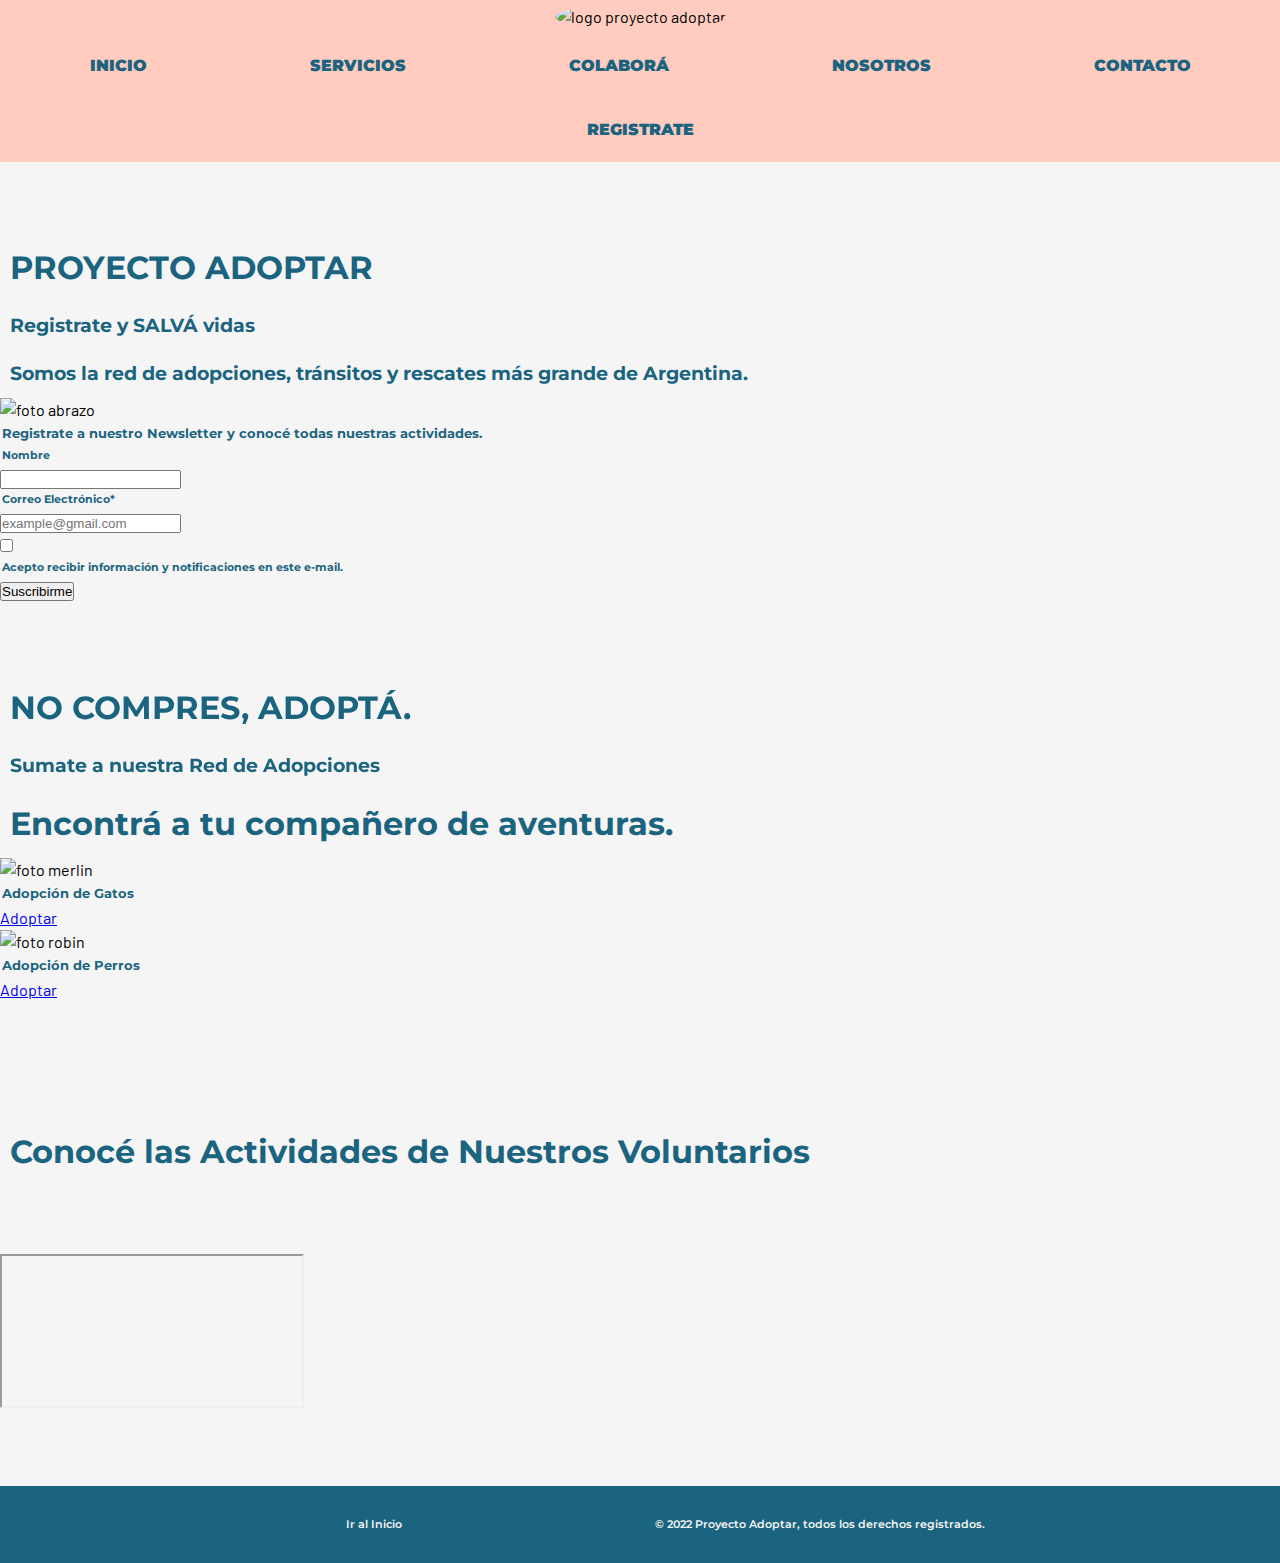
==== index.html @ e3247bb1 "first animations" ====
<!DOCTYPE html>
<html lang="en">
<head>
    <meta charset="UTF-8">
    <meta http-equiv="X-UA-Compatible" content="IE=edge">
    <meta name="viewport" content="width=device-width, initial-scale=1.0">
    <link rel="shortcut icon" href="./assets/img/faviconLogo/favicon-16x16.png">
    <link rel="preconnect" href="https://fonts.googleapis.com">
    <link rel="preconnect" href="https://fonts.gstatic.com" crossorigin>
    <link href="https://fonts.googleapis.com/css2?family=Barlow:wght@300&family=Montserrat:wght@100;500;600&display=swap" rel="stylesheet">
    <link
    rel="stylesheet"
    href="https://cdnjs.cloudflare.com/ajax/libs/animate.css/4.1.1/animate.min.css"
  />
    <link rel="stylesheet" href="css/animate.css">
    <link href="https://unpkg.com/aos@2.3.1/dist/aos.css" rel="stylesheet">
    <!-- CSS only -->
    <link href="https://cdn.jsdelivr.net/npm/bootstrap@5.2.1/dist/css/bootstrap.min.css" rel="stylesheet" integrity="sha384-iYQeCzEYFbKjA/T2uDLTpkwGzCiq6soy8tYaI1GyVh/UjpbCx/TYkiZhlZB6+fzT" crossorigin="anonymous">
    <link rel="stylesheet" href="./css/estilo.css">
    <title>Proyecto Adoptar</title>

</head>
<body>
    <header class="navBack">
        <nav>
            <ul class="menu">
                <div id="top"> 
                    <li><a href="index.html"></a><div id="top">
                    <img class="logo" src="./assets/img/logoround.png" alt="logo proyecto adoptar">
                    </li>
                </div>
        
                    <li class="item"><a href="index.html">INICIO</a></li>
                    <li class="item"><a href=#>SERVICIOS</a>
                        <ul class="submenu">
                            <li class="sub_i"><a href="./view/Adopciones.html">Red de Adopciones</a></li>
                            <li class="sub_i"><a href="./view/Sitters.html">Sitters</a></li>         
                        </ul>
                    </li>
                    <li class="item"><a href="#">COLABORÁ</a>
                        <ul class="submenu">
                            <li class="sub_i"><a href="./view/Donaciones.html">Donaciones</a></li>
                            <li class="sub_i"><a href="./view/Voluntariado.html">Voluntariado</a></li>         
                        </ul>
                    </li>
                    <li class="item"><a href="./view/Nosotros.html">NOSOTROS</a></li>
                    <li class="item"><a href="./view/Contacto.html">CONTACTO</a></li>
                    <li class="item"><a href="./view/Registrate.html">REGISTRATE</a></li> 
            </ul>
        </nav>
    </header>
    <br><br><br>

    <main>
    <section class="container">
        <section class="row col-lg-12 fs-1 bg-info rounded bg-opacity-50 p-5">
                <div class="wow">
                    <h1 class="wow animate__animated animate__fadeInDown">PROYECTO ADOPTAR</h1>
                    <h3 class="wow animate__animated animate__fadeInUp">Registrate y SALVÁ vidas</h3>
                </div>
        </section>
        <section class="row">
            <div class="col-lg-12 text-center p-3 mt-5 mb-5">
                <h3>
                    Somos la red de adopciones, tránsitos y rescates más grande de Argentina.
                </h3>  
            </div>
        </section>

        <section class="row">

                <div class="col-lg-8 col-md-6 col-sm-12 d-flex justify-content-center p-2">
                    <img  src="./assets/img/fondo4.jpg" class="img-fluid rounded img1" alt="foto abrazo">
                </div>   
                <div class="col-lg-4 col-md-6 col-sm-12 p-2">
                    <div class="bg-success text-center rounded bg-opacity-25 h-100 d-flex flex-column justify-content-center p-3">
                        <h5>Registrate a nuestro Newsletter y conocé todas nuestras actividades.</h5>
                        <form>
                            <div class="m-3">
                            <label for="name1" class="form-label"> <h6>Nombre</h6> </label>
                            <input type="text" class="form-control" id="">
                            </div>
                            <div class="m-3">
                              <label for="email1" class="form-label"><h6>Correo Electrónico*</h6> </label>
                              <input type="email" class="form-control" id="email1"  required placeholder="example@gmail.com">
                            </div>
                            <div class="p-20 justify-self-center form-check d-flex justify-content-center">
                                <input type="checkbox" class="form-check-input" id="exampleCheck1">
                                <label class="form-check-label" for="exampleCheck1"><h6>Acepto recibir información y notificaciones en este e-mail.</h6> </label>
                              </div>
                              <button type="submit" class="btn btn-success bg-opacity-50 text-light">Suscribirme</button>
                            </form>
                    </div>
                </div>
            </div>
           </section>
        </section>
    </section>
<br><br><br>
    <section class="container">
        <section>
            <section class="row col-lg-12 fs-1 bg-info rounded bg-opacity-50 p-5">
                <div>
                    <h1 data-aos="zoom-in-left">NO COMPRES, ADOPTÁ.</h1>
                    <h3 data-aos="zoom-in-right">Sumate a nuestra Red de Adopciones</h3>
                </div>
        </section>
  
            <section class="row">
                <div class="col-12 text-center bg-transparent p-5">
                    <h1>Encontrá a tu compañero de aventuras.</h1>
                </div>
            </section >
            
            <section class="d-flex flex-column align-items-center flex-md-row justify-content-around">
                <div class="text-center p-3">
                    <div class="card" style="width: 18rem;">
                        <img class="img-fluid" src="./assets/img/adopta1.jpg" class="card-img-top" alt="foto merlin">
                        <div class="card-body">
                          <h5 class="card-title">Adopción de Gatos</h5>
                          <a href="./view/adopciones.html" class="btn btn-primary bg-opacity-50 text-center">Adoptar</a>
                        </div>
                      </div>
                </div>
                <div class="text-center p-3 mb-3">
                    <div class="card" style="width: 18rem;">
                        <img class="img-fluid" src="./assets/img/adopta2.jpg" class="card-img-top" alt="foto robin">
                        <div class="card-body">
                          <h5 class="card-title">Adopción de Perros</h5>
                          <a href="./view/adopciones.html" class="btn btn-primary bg-opacity-50 text-center">Adoptar</a>
                        </div>
                      </div>
                </div>
            </section>
                
                <section class="container">
                    <section class="row col-lg-12 fs-1 bg-info rounded bg-opacity-50 p-5">
                        <div>
                            <h1 data-aos="zoom-in-right">VOS TAMBIEN PODES COLABORAR</h1>
                        </div>
                        <div>                  
                            <h3 data-aos="zoom-in-left">Participá como voluntario y ayudanos a ayudar</h3>
                        </div>
                    </section>
                
                <section>
                <div class="row col-12 bg-transparent text-center p-3">
                    <h1 >Conocé las Actividades de Nuestros Voluntarios</h1>
                </div>
                
                <div class="row">
                
                    <div class="col-lg-4 col-md-6 col-sm-12 bg-success bg-opacity-25 text-center d-flex align-items-center rounded py-3">
                            <div>
                                <h4 class="p-2" data-aos="zoom-out-down">Inscribite como voluntario para participar de nuestra Red de ayuda.</h4>
                                <button data-aos="zoom-out-up" type="submit" class="btn btn-success bg-opacity-50 text-light"> Suscribirme</button>
                            </div>
                    </div>
                    <div class="col-lg-8 col-md-6 col-sm-12 bg-transparent text-center py-3 d-flex justify-content-center">
                        <div class="video1 ratio ratio-16x9 ">
                            <iframe src="https://www.youtube.com/embed/-IYPuUjU8DU"title="YouTube video" allowfullscreen></iframe>
                          </div>
                    </div>
                </div>    
            </section> 

        </section>
        </section>
      <br><br><br>
    </main>
    <footer>
        <ul>
            <div class="footElement">
                <li class="footElement"><a class="footElement"href="#top">Ir al Inicio</a></li>
            </div class="footElement">
            <div class="footElement"> 
                <p class="footElement">© 2022 Proyecto Adoptar, todos los derechos registrados.</p>
            </div>   
        </ul>
    </footer>
    <!-- JavaScript Bundle with Popper -->
    <script src="https://cdn.jsdelivr.net/npm/bootstrap@5.2.1/dist/js/bootstrap.bundle.min.js" integrity="sha384-u1OknCvxWvY5kfmNBILK2hRnQC3Pr17a+RTT6rIHI7NnikvbZlHgTPOOmMi466C8" crossorigin="anonymous"></script>   
    <script src="js/wow.min.js"></script>
    <script>
    new WOW().init();
    </script>
    <script src="https://unpkg.com/aos@2.3.1/dist/aos.js"></script>
        <script> 
            AOS.init({ 
            easing: 'ease-out-back',duration: 2000})
        </script>
</body>
</html>
---- css/estilo.css ----
* {
    margin: 0;
    padding: 0;
    box-sizing: border-box;
}
html{
    height: 100vh;
}
body{
    background-color: whitesmoke;
    font-family: 'Barlow';
    line-height: 1.5;  
    min-height: 80vh;
}


h1, h2, h3,h4 {
    font-family: 'Montserrat';
    color:  #1b647f;
    padding: 10px; 
}

h5, h6{
    font-family: 'Montserrat';
    color:  #1b647f;
    padding: 2px; 
}  
  

#top{
    text-align: center;
}
.logo{
    width: 80px;
    border-radius: 50%;
    padding: 5px;
}

nav{
    text-align: center;
}
.menu{
    list-style-type: none;
    background-color: #ffccbf;
    padding: 0px;
    width: 100%;
    margin: 0 ;
}
.menu .item{
    display: inline-block;
    position: relative;
    font-family: 'Montserrat';
    font-size: 1rem;
    font-weight: 600;
    text-align: center;
    padding: 0px 60px 0px 60px;
    color:  #1b647f;
}

.menu .submenu{
    display: absolute;
    display: none;
}
.menu .submenu .sub_i{
    display: block;
    font-size: 0.9rem;
    text-align: left;
    padding: 0;
    position: initial;
}
.menu .item a{
    color: #1b647f;
    text-decoration: none;
    font-weight: bolder;
    display: inline-block;
    padding: 20px;
}
.menu .item a:hover{
    color: #fc485d;
}
.menu .item:hover .submenu{
    display: block;
    color: aliceblue;
    list-style: none;
    position: absolute;
    background-color: #ffccbf;
    font-size: 0.9rem;
}
.menu .sub_i:hover a{
   background-color: #ffccbf;
    color: #fc485d;
}
.section{
    background-color:#aed4d5;
    
    background-repeat: no-repeat;
    background-position: right;
    background-size: 50%;
    width: 100%;
    height: 250px;
    font-size: 2rem;
    padding: 40px;
    overflow: auto;
}
.one{
    background-image: url(../assets/img/fondoabrazotc.png);
} 
.pa{
    margin-left: 150px;
    text-align: left;
}

.tituloAdoptados{
    text-align: center;
    font-size: 1.5rem;
}
.fotosAdoptados{
    display: flex;
    flex-direction: row;
    flex-wrap: nowrap;
    justify-content: space-around;
    align-items: center;
}

.nombresAdoptados{
    display: flex;
    flex-direction: row;
    flex-wrap: nowrap;
    justify-content: space-around;
    align-items: center;
    font-family: 'Montserrat';
    font-size: 1.5rem;
    color:  #1b647f;
}

.enAdopcion{
    display: flex;
    flex-direction: row;
    flex-wrap: nowrap;
    justify-content: space-around;
    align-items: center;
}
.nombresEnAdopcion{
    display: flex;
    flex-direction: row;
    flex-wrap: nowrap;
    justify-content: space-around;
    align-items: center;
    font-family: 'Montserrat';
    font-size: 1.5rem;
    color:  #1b647f;
    padding: 10px;

}
.nEA{
    
    padding: 0px 180px 0px 180px;
    margin: 0px 250px 0px 250px;        
    display: inline-block;
    display: inline-block;
    text-align: center;
}



.section4{
    position: center;
    
}
.videoRescate{
   
}

.titleRescate{
    text-align: center;
}



footer{
    list-style-type: none;
    background-color: #1b647f;
    padding: 0px;
    bottom: 0%;
    width: 100%;
    text-align: center;


}
.footElement{
    color: whitesmoke;
    display: inline-block;
    font-family: 'Montserrat';
    font-size: 0.7rem;
    font-weight: 600;
    text-align: center;
    padding: 10px 50px;
    text-decoration: none;
}
.footer .footElement a{
    color: whitesmoke;
    text-decoration: none;
    font-weight: bolder;
    display: inline-block;
    text-align: center;
}
.footElement a:hover{
    color: #fc485d;
    text-decoration: none;
    text-align: center;
}
.titleAdopciones{
    display: flex;
    flex-direction: column;
    justify-content: center;
    align-items: center;
    
}
.formAdopciones{
    display: flex;
    flex-direction: column;
    justify-content: center;
    align-items: center;
    padding: 10px;
    font-family: 'Barlow'

}
.formAdopciones .b{
    padding: 5px;
}
.titleNosotros {
    display: flex;
    flex-direction: column;
    justify-content: center;
    align-items: center;
    padding: 10px;
}

.pNosotros{
    display: flex;
    flex-direction: column;
    justify-content: center;
    align-items: center;
    padding: 10px;
    margin: 10px 70px;
}
.sectionPhNosotros{
    display: flex;
    align-items: center;
    justify-content: center;
}
.phNosotros{
    display: flex;
    flex-direction: column;
    align-items: center;
    justify-content: center;
    align-items: center;
    padding: 10px;
    position: center;

}

.register{
    display: flex;
    flex-direction: column;
    align-items: center;
    justify-content: center;
    align-items: center;
    margin: 20px
}

.form  div{
    padding: 10px;
} 
.form .b{
    padding: 5px;
    margin 10px;
    display: inline;
}
.formSitters{
    display: flex;
    flex-direction: column;
    justify-content: center;
    align-items: center;
    font-family: 'Barlow'
}
.formSitters div{
    padding: 10px;
}
.formSitters .b{
    padding: 5px: 
    
}

    

.donacion{
    display: flex;
    flex-direction: column;
    justify-content: center;
    align-items: center;
    padding: 10px;
}
.donacion h3{
    margin: 10px 100px;
    justify-content: space-around;

}

.bg-info{
    bs-bg-opacity: 0.5
}

.img1 {
    object-fit: cover;
    width: 100%;
    height: 400px;
}
.video1{
    max-width: 600px;
    
}

/* here we will animate the party */

.btn {
    transition: all 2s;
}
.btn:hover{
    transform: scale(1.1,1.1);  
}
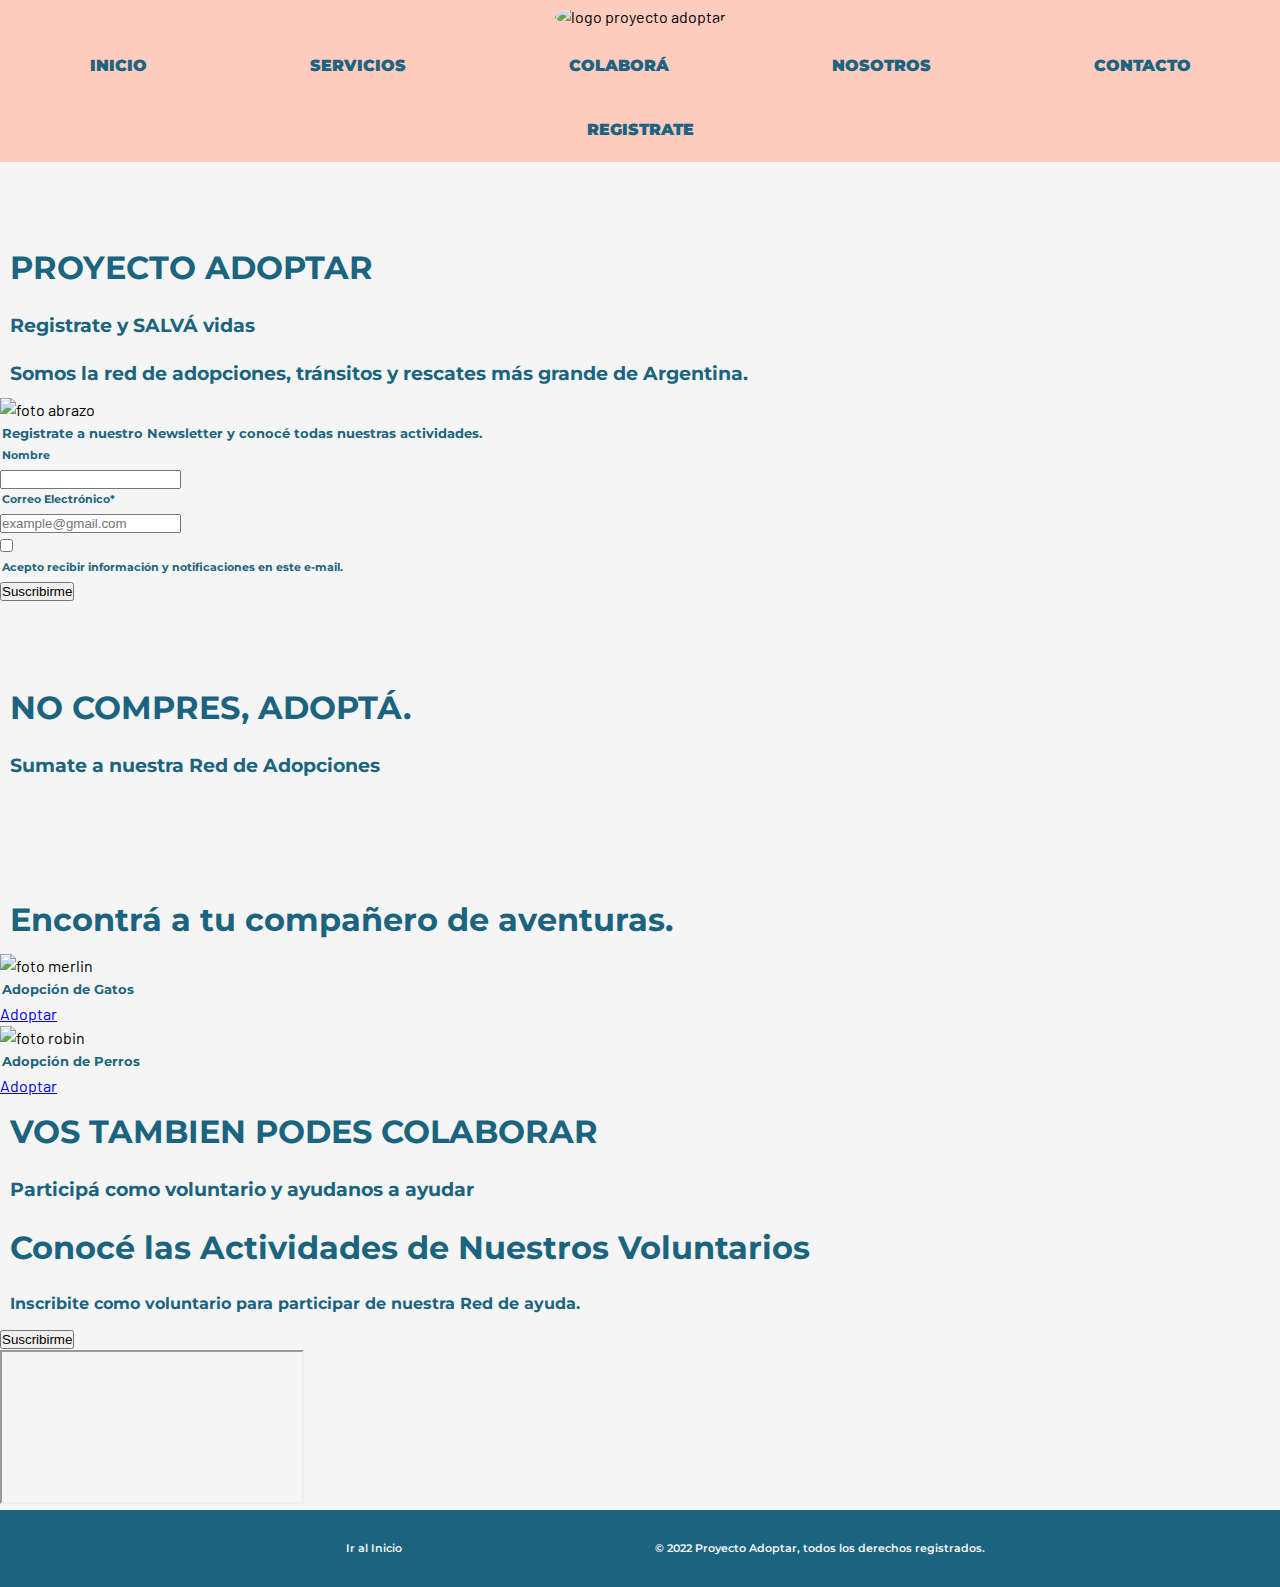
==== commit 1dc451a4: "footer" ====
--- a/index.html
+++ b/index.html
@@ -8,17 +8,11 @@
     <link rel="preconnect" href="https://fonts.googleapis.com">
     <link rel="preconnect" href="https://fonts.gstatic.com" crossorigin>
     <link href="https://fonts.googleapis.com/css2?family=Barlow:wght@300&family=Montserrat:wght@100;500;600&display=swap" rel="stylesheet">
-    <link
-    rel="stylesheet"
-    href="https://cdnjs.cloudflare.com/ajax/libs/animate.css/4.1.1/animate.min.css"
-  />
-    <link rel="stylesheet" href="css/animate.css">
-    <link href="https://unpkg.com/aos@2.3.1/dist/aos.css" rel="stylesheet">
     <!-- CSS only -->
     <link href="https://cdn.jsdelivr.net/npm/bootstrap@5.2.1/dist/css/bootstrap.min.css" rel="stylesheet" integrity="sha384-iYQeCzEYFbKjA/T2uDLTpkwGzCiq6soy8tYaI1GyVh/UjpbCx/TYkiZhlZB6+fzT" crossorigin="anonymous">
-    <link rel="stylesheet" href="./css/estilo.css">
+
     <title>Proyecto Adoptar</title>
-
+    <link rel="stylesheet" href="css/estilo.css">
 </head>
 <body>
     <header class="navBack">
@@ -33,19 +27,19 @@
                     <li class="item"><a href="index.html">INICIO</a></li>
                     <li class="item"><a href=#>SERVICIOS</a>
                         <ul class="submenu">
-                            <li class="sub_i"><a href="./view/Adopciones.html">Red de Adopciones</a></li>
-                            <li class="sub_i"><a href="./view/Sitters.html">Sitters</a></li>         
+                            <li class="sub_i"><a href="./view/adopciones.html">Red de Adopciones</a></li>
+                            <li class="sub_i"><a href="./view/sitters.html">Sitters</a></li>         
                         </ul>
                     </li>
                     <li class="item"><a href="#">COLABORÁ</a>
                         <ul class="submenu">
-                            <li class="sub_i"><a href="./view/Donaciones.html">Donaciones</a></li>
-                            <li class="sub_i"><a href="./view/Voluntariado.html">Voluntariado</a></li>         
+                            <li class="sub_i"><a href="./view/donaciones.html">Donaciones</a></li>
+                            <li class="sub_i"><a href="./view/voluntariado.html">Voluntariado</a></li>         
                         </ul>
                     </li>
-                    <li class="item"><a href="./view/Nosotros.html">NOSOTROS</a></li>
-                    <li class="item"><a href="./view/Contacto.html">CONTACTO</a></li>
-                    <li class="item"><a href="./view/Registrate.html">REGISTRATE</a></li> 
+                    <li class="item"><a href="./view/nosotros.html">NOSOTROS</a></li>
+                    <li class="item"><a href="./view/contacto.html">CONTACTO</a></li>
+                    <li class="item"><a href="./view/registrate.html">REGISTRATE</a></li> 
             </ul>
         </nav>
     </header>
@@ -54,9 +48,9 @@
     <main>
     <section class="container">
         <section class="row col-lg-12 fs-1 bg-info rounded bg-opacity-50 p-5">
-                <div class="wow">
-                    <h1 class="wow animate__animated animate__fadeInDown">PROYECTO ADOPTAR</h1>
-                    <h3 class="wow animate__animated animate__fadeInUp">Registrate y SALVÁ vidas</h3>
+                <div>
+                    <h1>PROYECTO ADOPTAR</h1>
+                    <h3>Registrate y SALVÁ vidas</h3>
                 </div>
         </section>
         <section class="row">
@@ -101,13 +95,13 @@
         <section>
             <section class="row col-lg-12 fs-1 bg-info rounded bg-opacity-50 p-5">
                 <div>
-                    <h1 data-aos="zoom-in-left">NO COMPRES, ADOPTÁ.</h1>
-                    <h3 data-aos="zoom-in-right">Sumate a nuestra Red de Adopciones</h3>
+                    <h1>NO COMPRES, ADOPTÁ.</h1>
+                    <h3>Sumate a nuestra Red de Adopciones</h3>
                 </div>
         </section>
-  
+        <br><br><br><br>
             <section class="row">
-                <div class="col-12 text-center bg-transparent p-5">
+                <div class="col-12 text-center bg-transparent py-3">
                     <h1>Encontrá a tu compañero de aventuras.</h1>
                 </div>
             </section >
@@ -136,37 +130,32 @@
                 <section class="container">
                     <section class="row col-lg-12 fs-1 bg-info rounded bg-opacity-50 p-5">
                         <div>
-                            <h1 data-aos="zoom-in-right">VOS TAMBIEN PODES COLABORAR</h1>
-                        </div>
-                        <div>                  
-                            <h3 data-aos="zoom-in-left">Participá como voluntario y ayudanos a ayudar</h3>
+                            <h1>VOS TAMBIEN PODES COLABORAR</h1>
+                            <h3>Participá como voluntario y ayudanos a ayudar</h3>
                         </div>
                     </section>
                 
                 <section>
-                <div class="row col-12 bg-transparent text-center p-3">
-                    <h1 >Conocé las Actividades de Nuestros Voluntarios</h1>
+                <div class="row col-12 bg-transparent text-center p-md-5 p-sm-3">
+                    <h1>Conocé las Actividades de Nuestros Voluntarios</h1>
                 </div>
                 
                 <div class="row">
                 
                     <div class="col-lg-4 col-md-6 col-sm-12 bg-success bg-opacity-25 text-center d-flex align-items-center rounded py-3">
                             <div>
-                                <h4 class="p-2" data-aos="zoom-out-down">Inscribite como voluntario para participar de nuestra Red de ayuda.</h4>
-                                <button data-aos="zoom-out-up" type="submit" class="btn btn-success bg-opacity-50 text-light"> Suscribirme</button>
+                                <h4 class="p-2">Inscribite como voluntario para participar de nuestra Red de ayuda.</h4>
+                                <button type="submit" class="btn btn-success bg-opacity-50 text-light"> Suscribirme</button>
                             </div>
                     </div>
                     <div class="col-lg-8 col-md-6 col-sm-12 bg-transparent text-center py-3 d-flex justify-content-center">
                         <div class="video1 ratio ratio-16x9 ">
                             <iframe src="https://www.youtube.com/embed/-IYPuUjU8DU"title="YouTube video" allowfullscreen></iframe>
-                          </div>
+                    </div>
                     </div>
                 </div>    
             </section> 
-
         </section>
-        </section>
-      <br><br><br>
     </main>
     <footer>
         <ul>
@@ -175,19 +164,12 @@
             </div class="footElement">
             <div class="footElement"> 
                 <p class="footElement">© 2022 Proyecto Adoptar, todos los derechos registrados.</p>
-            </div>   
+            </div>
+          
+        </div>
         </ul>
     </footer>
     <!-- JavaScript Bundle with Popper -->
-    <script src="https://cdn.jsdelivr.net/npm/bootstrap@5.2.1/dist/js/bootstrap.bundle.min.js" integrity="sha384-u1OknCvxWvY5kfmNBILK2hRnQC3Pr17a+RTT6rIHI7NnikvbZlHgTPOOmMi466C8" crossorigin="anonymous"></script>   
-    <script src="js/wow.min.js"></script>
-    <script>
-    new WOW().init();
-    </script>
-    <script src="https://unpkg.com/aos@2.3.1/dist/aos.js"></script>
-        <script> 
-            AOS.init({ 
-            easing: 'ease-out-back',duration: 2000})
-        </script>
+    <script src="https://cdn.jsdelivr.net/npm/bootstrap@5.2.1/dist/js/bootstrap.bundle.min.js" integrity="sha384-u1OknCvxWvY5kfmNBILK2hRnQC3Pr17a+RTT6rIHI7NnikvbZlHgTPOOmMi466C8" crossorigin="anonymous"></script>    
 </body>
 </html>--- a/css/estilo.css
+++ b/css/estilo.css
@@ -9,15 +9,19 @@
 body{
     background-color: whitesmoke;
     font-family: 'Barlow';
-    line-height: 1.5;  
-    min-height: 80vh;
-}
-
+    line-height: 1.5;
+    
+}
+
+main{
+    min-height: 75vh;
+}
 
 h1, h2, h3,h4 {
     font-family: 'Montserrat';
     color:  #1b647f;
-    padding: 10px; 
+    padding: 10px;
+    
 }
 
 h5, h6{
@@ -25,8 +29,6 @@
     color:  #1b647f;
     padding: 2px; 
 }  
-  
-
 #top{
     text-align: center;
 }
@@ -320,12 +322,7 @@
     max-width: 600px;
     
 }
-
-/* here we will animate the party */
-
-.btn {
-    transition: all 2s;
-}
-.btn:hover{
-    transform: scale(1.1,1.1);  
+.navBack{
+    
+    
 }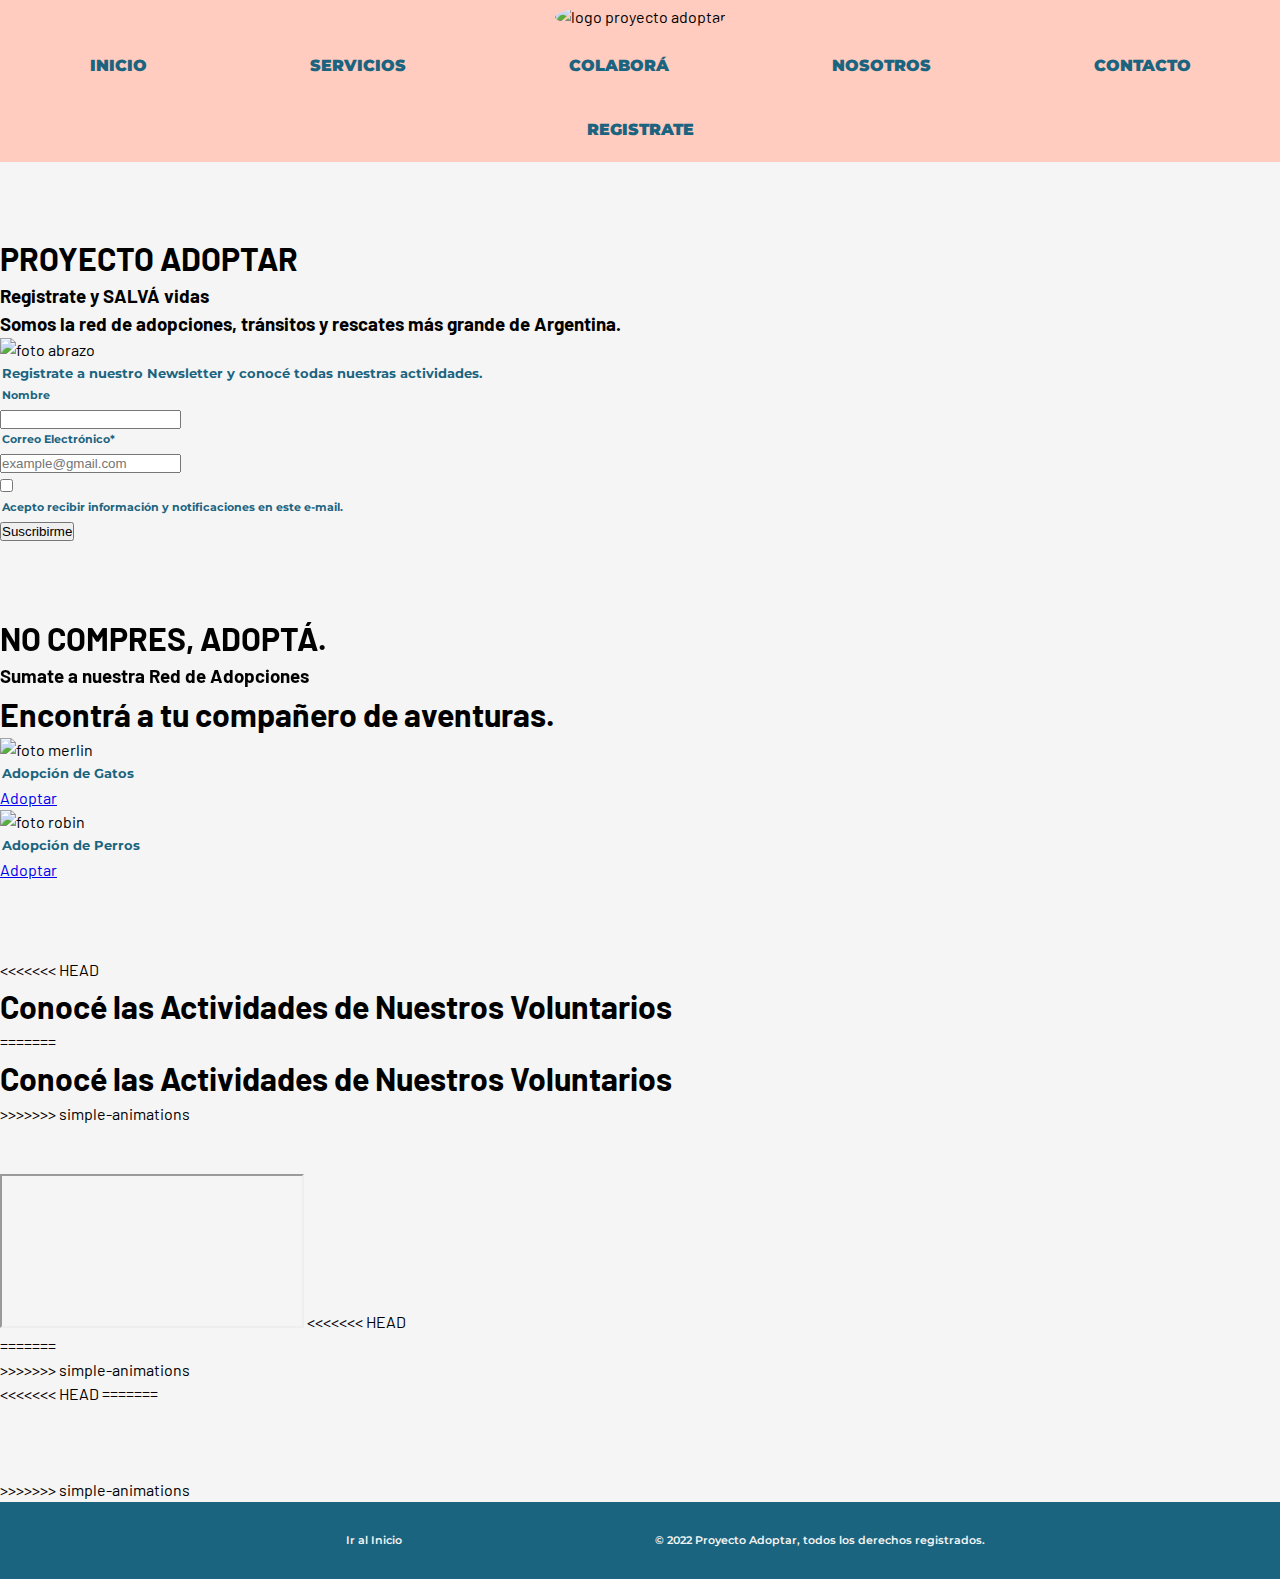
==== commit 600e5448: "preentrega" ====
--- a/index.html
+++ b/index.html
@@ -8,11 +8,17 @@
     <link rel="preconnect" href="https://fonts.googleapis.com">
     <link rel="preconnect" href="https://fonts.gstatic.com" crossorigin>
     <link href="https://fonts.googleapis.com/css2?family=Barlow:wght@300&family=Montserrat:wght@100;500;600&display=swap" rel="stylesheet">
+    <link
+    rel="stylesheet"
+    href="https://cdnjs.cloudflare.com/ajax/libs/animate.css/4.1.1/animate.min.css"
+  />
+    <link rel="stylesheet" href="css/animate.css">
+    <link href="https://unpkg.com/aos@2.3.1/dist/aos.css" rel="stylesheet">
     <!-- CSS only -->
     <link href="https://cdn.jsdelivr.net/npm/bootstrap@5.2.1/dist/css/bootstrap.min.css" rel="stylesheet" integrity="sha384-iYQeCzEYFbKjA/T2uDLTpkwGzCiq6soy8tYaI1GyVh/UjpbCx/TYkiZhlZB6+fzT" crossorigin="anonymous">
-
+    <link rel="stylesheet" href="./css/estilo.css">
     <title>Proyecto Adoptar</title>
-    <link rel="stylesheet" href="css/estilo.css">
+
 </head>
 <body>
     <header class="navBack">
@@ -48,9 +54,9 @@
     <main>
     <section class="container">
         <section class="row col-lg-12 fs-1 bg-info rounded bg-opacity-50 p-5">
-                <div>
-                    <h1>PROYECTO ADOPTAR</h1>
-                    <h3>Registrate y SALVÁ vidas</h3>
+                <div class="wow">
+                    <h1 class="wow animate__animated animate__fadeInDown">PROYECTO ADOPTAR</h1>
+                    <h3 class="wow animate__animated animate__fadeInUp">Registrate y SALVÁ vidas</h3>
                 </div>
         </section>
         <section class="row">
@@ -95,13 +101,13 @@
         <section>
             <section class="row col-lg-12 fs-1 bg-info rounded bg-opacity-50 p-5">
                 <div>
-                    <h1>NO COMPRES, ADOPTÁ.</h1>
-                    <h3>Sumate a nuestra Red de Adopciones</h3>
-                </div>
-        </section>
-        <br><br><br><br>
+                    <h1 data-aos="zoom-in-left">NO COMPRES, ADOPTÁ.</h1>
+                    <h3 data-aos="zoom-in-right">Sumate a nuestra Red de Adopciones</h3>
+                </div>
+        </section>
+  
             <section class="row">
-                <div class="col-12 text-center bg-transparent py-3">
+                <div class="col-12 text-center bg-transparent p-5">
                     <h1>Encontrá a tu compañero de aventuras.</h1>
                 </div>
             </section >
@@ -130,32 +136,49 @@
                 <section class="container">
                     <section class="row col-lg-12 fs-1 bg-info rounded bg-opacity-50 p-5">
                         <div>
-                            <h1>VOS TAMBIEN PODES COLABORAR</h1>
-                            <h3>Participá como voluntario y ayudanos a ayudar</h3>
+                            <h1 data-aos="zoom-in-right">VOS TAMBIEN PODES COLABORAR</h1>
+                        </div>
+                        <div>                  
+                            <h3 data-aos="zoom-in-left">Participá como voluntario y ayudanos a ayudar</h3>
                         </div>
                     </section>
                 
                 <section>
+<<<<<<< HEAD
                 <div class="row col-12 bg-transparent text-center p-md-5 p-sm-3">
                     <h1>Conocé las Actividades de Nuestros Voluntarios</h1>
+=======
+                <div class="row col-12 bg-transparent text-center p-3">
+                    <h1 >Conocé las Actividades de Nuestros Voluntarios</h1>
+>>>>>>> simple-animations
                 </div>
                 
                 <div class="row">
                 
-                    <div class="col-lg-4 col-md-6 col-sm-12 bg-success bg-opacity-25 text-center d-flex align-items-center rounded py-3">
+                    <div class="col-lg-4 col-md-6 col-sm-12 bg-success bg-opacity-25 text-center d-flex align-items-center rounded py-3 mb-3">
                             <div>
-                                <h4 class="p-2">Inscribite como voluntario para participar de nuestra Red de ayuda.</h4>
-                                <button type="submit" class="btn btn-success bg-opacity-50 text-light"> Suscribirme</button>
+                                <h4 class="p-2" data-aos="zoom-out-down">Inscribite como voluntario para participar de nuestra Red de ayuda.</h4>
+                                <button data-aos="zoom-out-up" type="submit" class="btn btn-success bg-opacity-50 text-light"> Suscribirme</button>
                             </div>
                     </div>
-                    <div class="col-lg-8 col-md-6 col-sm-12 bg-transparent text-center py-3 d-flex justify-content-center">
+                    <div class="col-lg-8 col-md-6 col-sm-12 bg-transparent text-center py-3 d-flex justify-content-center mb-3">
                         <div class="video1 ratio ratio-16x9 ">
                             <iframe src="https://www.youtube.com/embed/-IYPuUjU8DU"title="YouTube video" allowfullscreen></iframe>
-                    </div>
-                    </div>
+<<<<<<< HEAD
+                    </div>
+                    </div>
+=======
+                          </div>
+                    </div>
+>>>>>>> simple-animations
                 </div>    
             </section> 
         </section>
+<<<<<<< HEAD
+=======
+        </section>
+      <br><br><br>
+>>>>>>> simple-animations
     </main>
     <footer>
         <ul>
@@ -164,12 +187,19 @@
             </div class="footElement">
             <div class="footElement"> 
                 <p class="footElement">© 2022 Proyecto Adoptar, todos los derechos registrados.</p>
-            </div>
-          
-        </div>
+            </div>   
         </ul>
     </footer>
     <!-- JavaScript Bundle with Popper -->
-    <script src="https://cdn.jsdelivr.net/npm/bootstrap@5.2.1/dist/js/bootstrap.bundle.min.js" integrity="sha384-u1OknCvxWvY5kfmNBILK2hRnQC3Pr17a+RTT6rIHI7NnikvbZlHgTPOOmMi466C8" crossorigin="anonymous"></script>    
+    <script src="https://cdn.jsdelivr.net/npm/bootstrap@5.2.1/dist/js/bootstrap.bundle.min.js" integrity="sha384-u1OknCvxWvY5kfmNBILK2hRnQC3Pr17a+RTT6rIHI7NnikvbZlHgTPOOmMi466C8" crossorigin="anonymous"></script>   
+    <script src="js/wow.min.js"></script>
+    <script>
+    new WOW().init();
+    </script>
+    <script src="https://unpkg.com/aos@2.3.1/dist/aos.js"></script>
+        <script> 
+            AOS.init({ 
+            easing: 'ease-out-back',duration: 2000})
+        </script>
 </body>
 </html>--- a/css/estilo.css
+++ b/css/estilo.css
@@ -9,19 +9,21 @@
 body{
     background-color: whitesmoke;
     font-family: 'Barlow';
-    line-height: 1.5;
-    
-}
-
+    line-height: 1.5;  
+    min-height: 80vh;
+}
+
+<<<<<<< HEAD
 main{
     min-height: 75vh;
 }
+=======
+>>>>>>> simple-animations
 
 h1, h2, h3,h4 {
     font-family: 'Montserrat';
     color:  #1b647f;
-    padding: 10px;
-    
+    padding: 10px; 
 }
 
 h5, h6{
@@ -29,6 +31,8 @@
     color:  #1b647f;
     padding: 2px; 
 }  
+  
+
 #top{
     text-align: center;
 }
@@ -66,7 +70,7 @@
 .menu .submenu .sub_i{
     display: block;
     font-size: 0.9rem;
-    text-align: left;
+    justify-items: left;
     padding: 0;
     position: initial;
 }
@@ -322,7 +326,18 @@
     max-width: 600px;
     
 }
+<<<<<<< HEAD
 .navBack{
     
     
+=======
+
+/* here we will animate the party */
+
+.btn {
+    transition: all 2s;
+}
+.btn:hover{
+    transform: scale(1.1,1.1);  
+>>>>>>> simple-animations
 }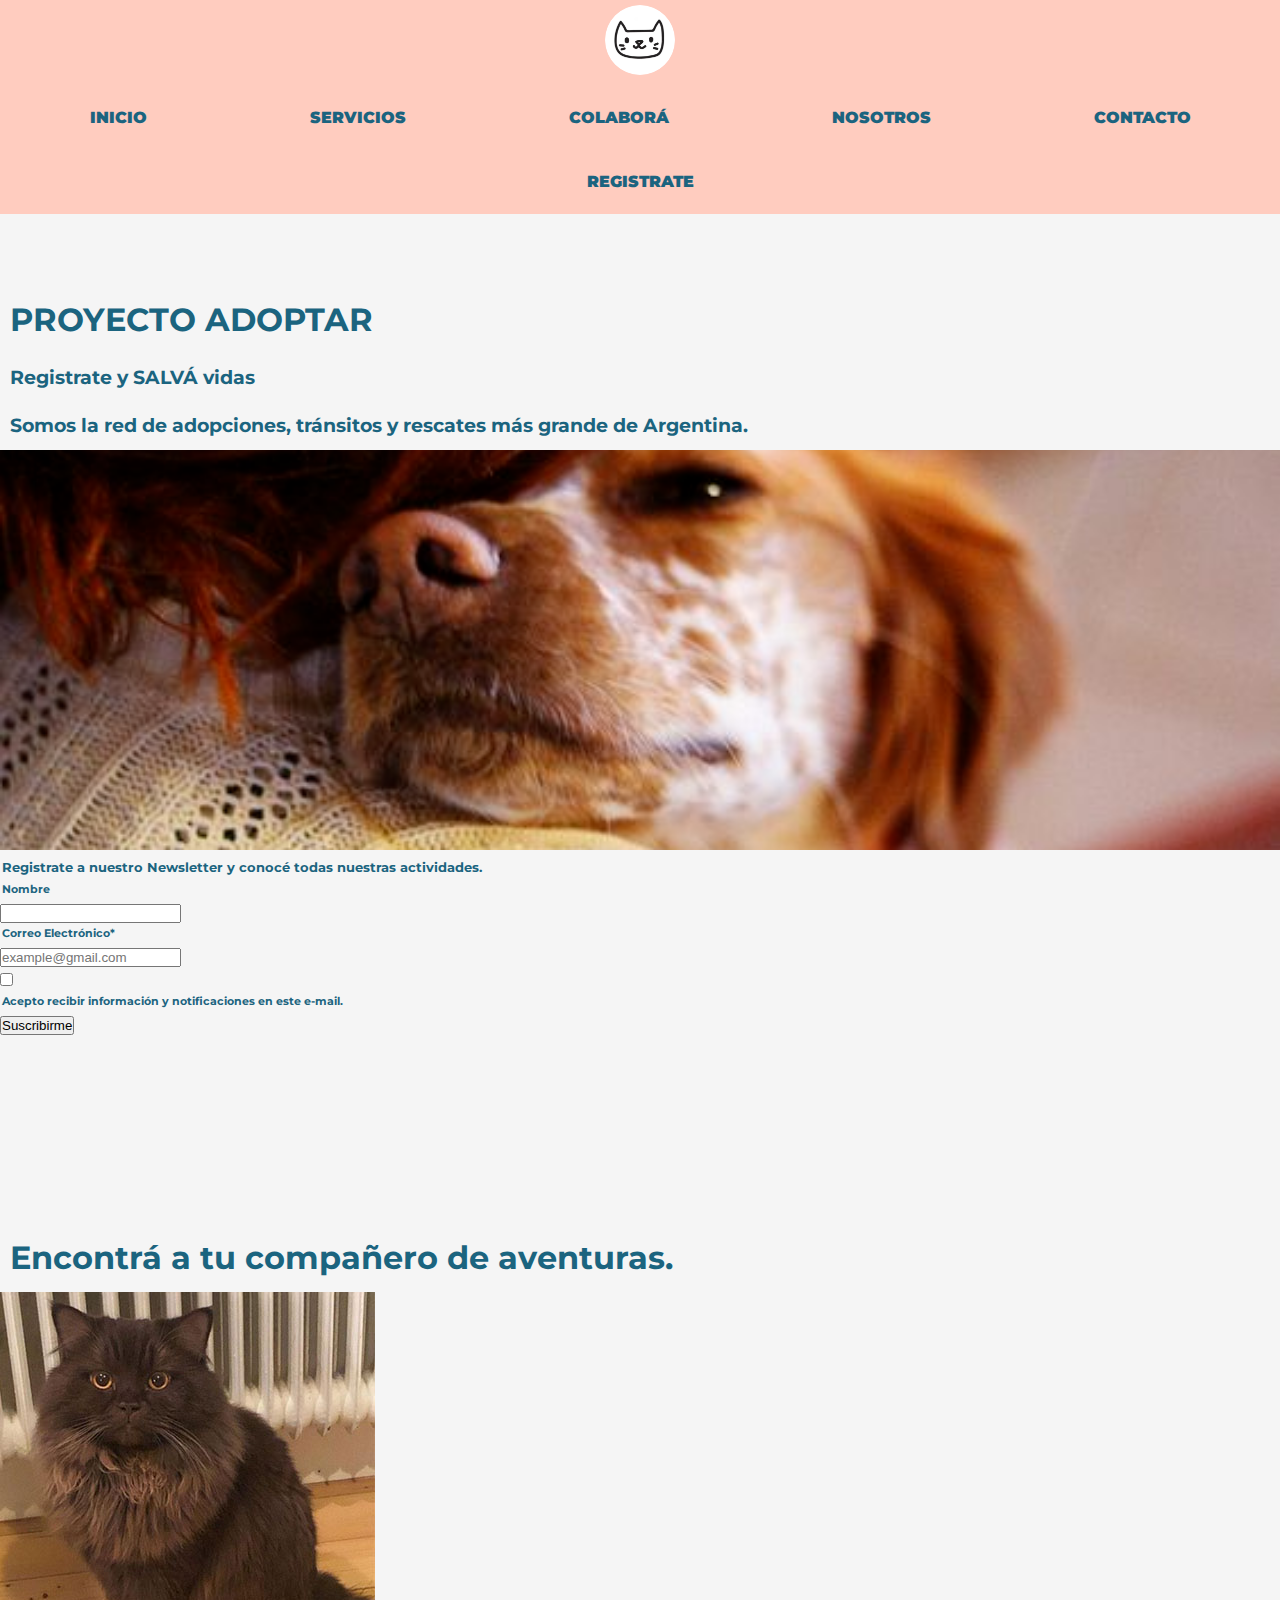
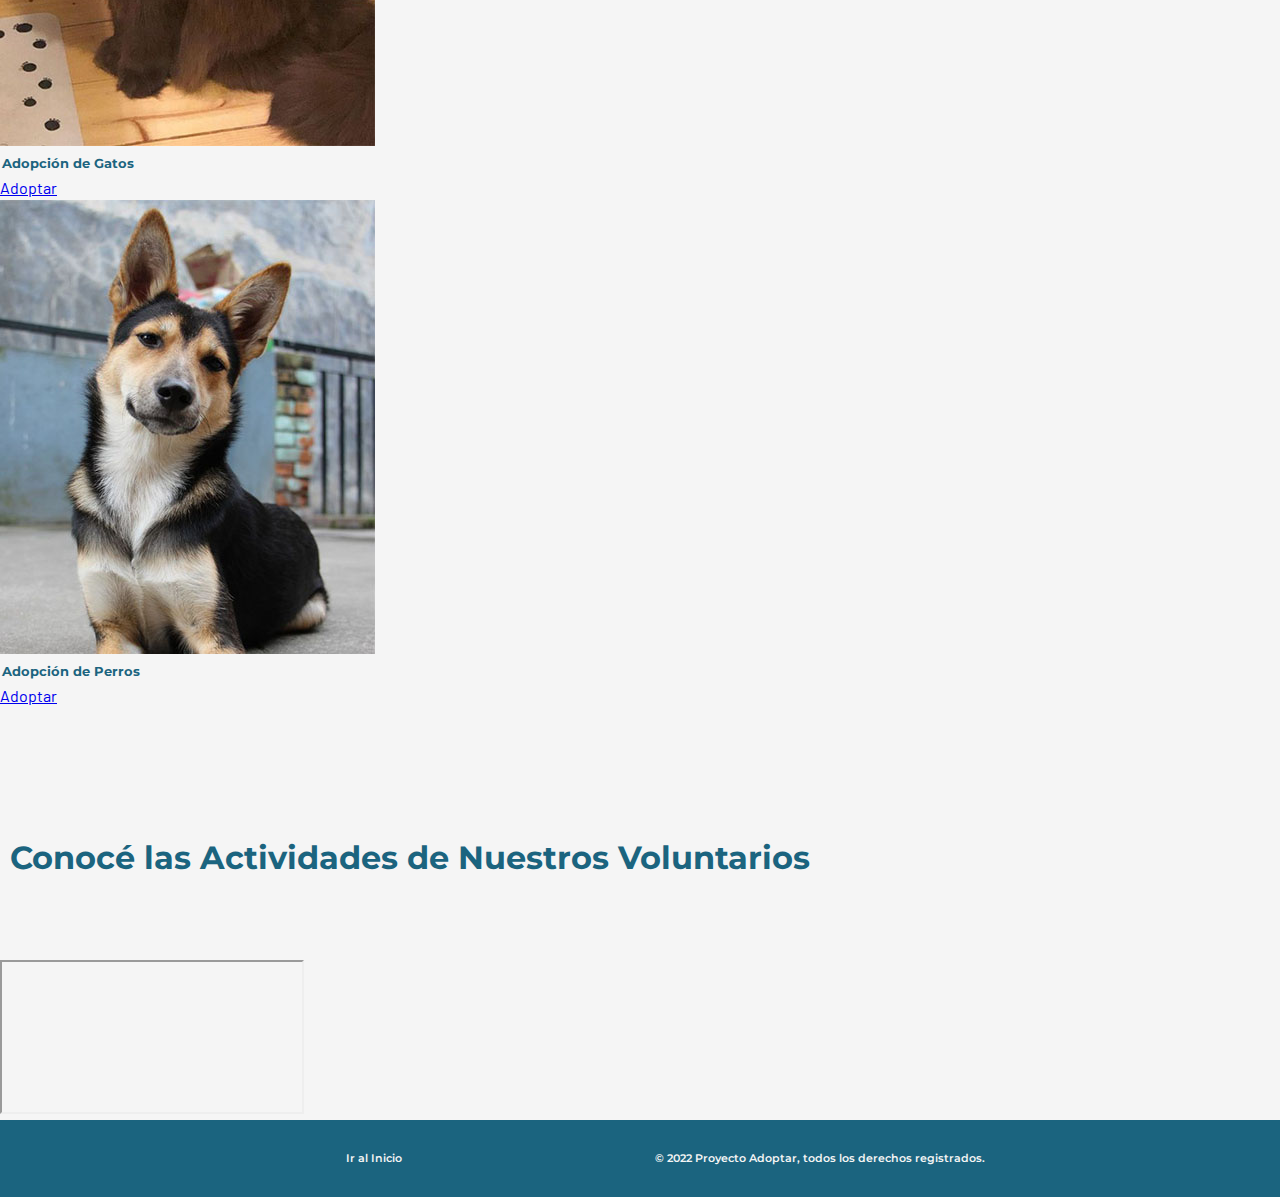
==== commit fe7e4a26: "pages" ====
--- a/index.html
+++ b/index.html
@@ -144,41 +144,35 @@
                     </section>
                 
                 <section>
-<<<<<<< HEAD
+
                 <div class="row col-12 bg-transparent text-center p-md-5 p-sm-3">
                     <h1>Conocé las Actividades de Nuestros Voluntarios</h1>
-=======
-                <div class="row col-12 bg-transparent text-center p-3">
-                    <h1 >Conocé las Actividades de Nuestros Voluntarios</h1>
->>>>>>> simple-animations
+
                 </div>
                 
                 <div class="row">
                 
-                    <div class="col-lg-4 col-md-6 col-sm-12 bg-success bg-opacity-25 text-center d-flex align-items-center rounded py-3 mb-3">
+                    <div class="col-lg-4 col-md-6 col-sm-12 bg-success bg-opacity-25 text-center d-flex align-items-center rounded py-3 mb-5">
                             <div>
                                 <h4 class="p-2" data-aos="zoom-out-down">Inscribite como voluntario para participar de nuestra Red de ayuda.</h4>
                                 <button data-aos="zoom-out-up" type="submit" class="btn btn-success bg-opacity-50 text-light"> Suscribirme</button>
                             </div>
                     </div>
-                    <div class="col-lg-8 col-md-6 col-sm-12 bg-transparent text-center py-3 d-flex justify-content-center mb-3">
+                    <div class="col-lg-8 col-md-6 col-sm-12 bg-transparent text-center py-3 d-flex justify-content-center mb-5">
                         <div class="video1 ratio ratio-16x9 ">
                             <iframe src="https://www.youtube.com/embed/-IYPuUjU8DU"title="YouTube video" allowfullscreen></iframe>
-<<<<<<< HEAD
                     </div>
                     </div>
-=======
                           </div>
                     </div>
->>>>>>> simple-animations
+
                 </div>    
             </section> 
         </section>
-<<<<<<< HEAD
-=======
+
         </section>
-      <br><br><br>
->>>>>>> simple-animations
+
+
     </main>
     <footer>
         <ul>
--- a/css/estilo.css
+++ b/css/estilo.css
@@ -13,12 +13,10 @@
     min-height: 80vh;
 }
 
-<<<<<<< HEAD
 main{
     min-height: 75vh;
 }
-=======
->>>>>>> simple-animations
+
 
 h1, h2, h3,h4 {
     font-family: 'Montserrat';
@@ -326,11 +324,8 @@
     max-width: 600px;
     
 }
-<<<<<<< HEAD
-.navBack{
-    
-    
-=======
+
+
 
 /* here we will animate the party */
 
@@ -339,5 +334,5 @@
 }
 .btn:hover{
     transform: scale(1.1,1.1);  
->>>>>>> simple-animations
+
 }